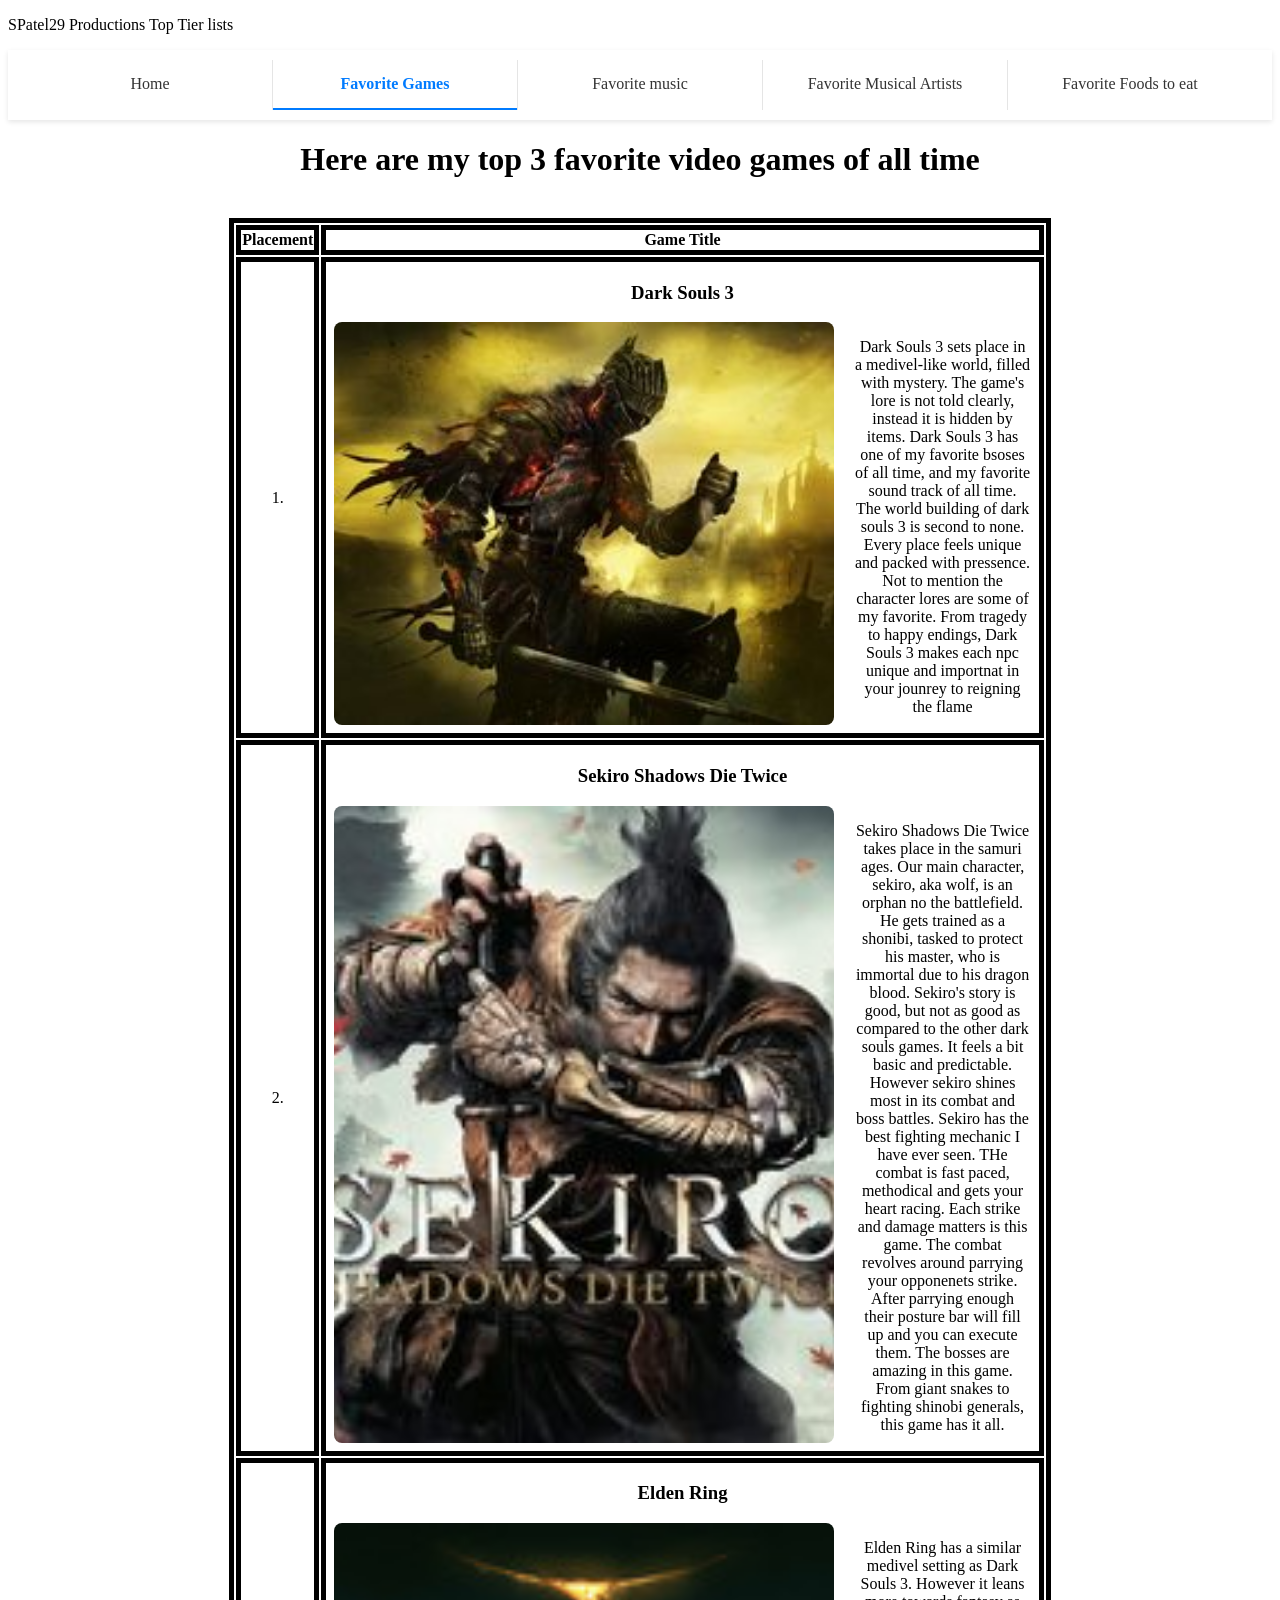
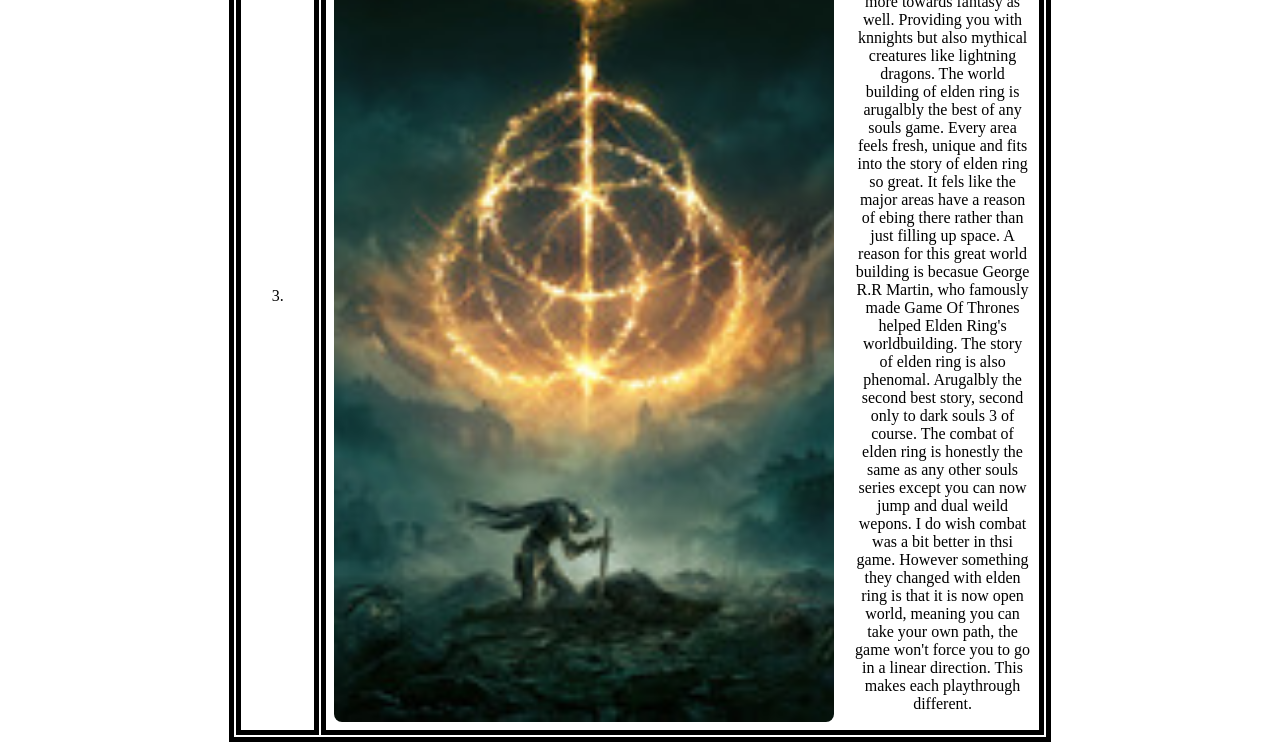
==== pages/games.html @ 2e05c4e2 "add games and landing page" ====
<!DOCTYPE html>
<html lang="en">

<head>
    <meta charset="UTF-8">
    <meta name="viewport" content="width=device-width, initial-scale=1.0">
    <title>Favorite Games of All Time</title>
    <link rel="stylesheet" href="../assets/css/games.css">
</head>

<body>
    <div id="header">
        <p>SPatel29 Productions Top Tier lists</p>
    </div>
    <nav id="nav-bar">
        <ul class="nav-links">
            <li><a href="index.html" class="nav-link">Home</a></li>
            <li><a href="games.html" aria-current="page">Favorite Games</a></li>
            <li><a href="music.html" class="nav-link">Favorite music</a></li>
            <li><a href="music-artists.html" class="nav-link">Favorite Musical Artists</a></li>
            <li><a href="favorite-foods.html" class="nav-link">Favorite Foods to eat</a></li>
        </ul>
    </nav>
        <main>
            <h1>Here are my top 3 favorite video games of all time</h1>
            <br>
            <div class="table-container">
                <table>
                    <tr>
                        <th>Placement</th>
                        <th>Game Title</th>
                    </tr>
                    <tr>
                        <td class="ranking">1.</td>
                        <td>
                            <h3 class="game-title">Dark Souls 3</h3>
                            <div class="game-info">
                                <img src="../assets/img/ds3_game-thumbnail.jpg" alt="Dark Souls 3 Game Cover">
                                <p>Dark Souls 3 sets place in a medivel-like world, filled with mystery. The game's lore
                                    is
                                    not told clearly, instead it is hidden by items. Dark Souls 3 has one of my favorite
                                    bsoses of all time, and my favorite sound track of
                                    all time. The world building of dark souls 3 is second to none. Every place feels
                                    unique
                                    and packed
                                    with pressence. Not to mention the character lores are some of my favorite. From
                                    tragedy
                                    to happy
                                    endings, Dark Souls 3 makes each npc unique and importnat in your jounrey to
                                    reigning
                                    the flame
                                </p>

                            </div>
                        </td>
                    </tr>
                    <tr>
                        <td class="ranking">2.</td>
                        <td>
                            <h3 class="game-title">Sekiro Shadows Die Twice</h3>
                            <div class="game-info">
                                <img src="../assets//img/sekiro-shadows-die-twice.jpg"
                                    alt="Sekiro Shadows Die Twice Cover">
                                <p>Sekiro Shadows Die Twice takes place in the samuri ages. Our main character, sekiro,
                                    aka
                                    wolf, is an orphan no the battlefield. He gets trained as a shonibi, tasked to
                                    protect
                                    his master, who is immortal due to his dragon blood. Sekiro's story is good, but not
                                    as
                                    good as compared to the other dark souls games. It feels a bit basic and
                                    predictable.
                                    However sekiro shines most in its combat and boss battles. Sekiro has the best
                                    fighting
                                    mechanic I have ever seen. THe combat is fast paced, methodical and gets your heart
                                    racing. Each strike and damage matters is this game. The combat revolves around
                                    parrying
                                    your opponenets strike. After parrying enough their posture bar will fill up and you
                                    can
                                    execute them. The bosses are amazing in this game. From giant snakes to fighting
                                    shinobi
                                    generals, this game has it all.
                                </p>
                            </div>
                        </td>
                    </tr>
                    <tr>
                        <td class="ranking">3.</td>
                        <td>
                            <h3 class="game-title">Elden Ring</h3>
                            <div class="game-info">
                                <img src="../assets/img/elden-ring.jpg" , alt="Elden Ring Thumbnail">
                                <p>
                                    Elden Ring has a similar medivel setting as Dark Souls 3. However it leans more
                                    towards
                                    fantasy as well. Providing you with knnights but also mythical creatures like
                                    lightning
                                    dragons. The world building of elden ring is arugalbly the best of any souls game.
                                    Every
                                    area feels fresh, unique and fits into the story of elden ring so great. It fels
                                    like
                                    the major areas have a reason of ebing there rather than just filling up space. A
                                    reason
                                    for this great world building is becasue George R.R Martin, who famously made Game
                                    Of
                                    Thrones helped Elden Ring's worldbuilding. The story of elden ring is also phenomal.
                                    Arugalbly the second best story, second only to dark souls 3 of course. The combat
                                    of
                                    elden ring is honestly the same as any other souls series except you can now jump
                                    and
                                    dual weild wepons. I do wish combat was a bit better in thsi game. However something
                                    they changed with elden ring is that it is now open world, meaning you can take your
                                    own
                                    path, the game won't force you to go in a linear direction. This makes each
                                    playthrough
                                    different.
                                </p>
                            </div>
                        </td>
                    </tr>
                </table>
            </div>
        </main>
        <footer></footer>
</body>

</html>
---- assets/css/games.css ----
table,
th,
td {
    border: 5px solid black;
}

.ranking,
.game-title,
.game-info {
    text-align: center;
}

.game-info {
    display: flex;
    gap: 20px
}

.game-info img {
    width: 500px;
    height: auto;
    flex-shrink: 0;
    object-fit: cover;
    border-radius: 8px;
}

.game-info p {
    flex: 1;
    min-width: 0;
}

div {
    img {
        margin-left: 1%;
        margin-bottom: 1%;
    }

    p {
        margin-right: 1%;
    }
}

table {
    width: 65%;
}

.table-container {
    display: flex;
    align-items: center;
    justify-content: center;
}

h1 {
    text-align: center;
}

#nav-bar {
    /* flex display makes children (nav-links) line up horizontally*/
    display: flex;
    justify-content: space-between;
    align-items: center;
    background: #ffffff;
    padding: 10px 20px;
    box-shadow: 0 2px 5px rgba(0, 0, 0, 0.1);
}

.nav-links {
    /*
        flex display makes children (li elements) line up horizontally 
        also allows you to control their spacing and sizing 
    */
    display: flex;
    list-style: none;
    margin: 0;
    padding: 0;
    gap: 0;
    justify-content: space-between;
    width: 100%;

}

.nav-links a {
    text-decoration: none;
    color: #333;
    /* 
        by default, <a> tags are inline, so only their text is clickable
        block display makes the entire area of the <a> (including padding and 
        full width of it's parent <li>) clickable, not just the text
    
    */
    display: block;
    padding: 15px 0;
    text-align: center;
    transition: transform 0.2s ease-in-out
        /* makes the nav bar link growth smooth */
}


nav a[aria-current="page"] {
    color: #007bff;
    font-weight: bold;
    border-bottom: 2px solid #007bff;
}

.nav-links li {
    /* grow and fill avilable space equally, spreading across nav bar */
    flex: 1;
    /* force list items to be wide*/
    display: inline-block;
    border-right: 1px solid rgba(0, 0, 0, 0.1);
}

.nav-links li a:hover {
    transform: scale(1.1);
    /* increases size to 110% as you hover */
    background-color: rgb(211, 211, 211);
    font-weight: bold;
}

/* .nav-links li+li {
    border-left: 1px solid rgba(0, 0, 0, 0.1);
    margin-left: 15px;
    padding-left: 15px;

} */

/* Remove the border from the very last item */
.nav-links li:last-child {
    border-right: none;
}
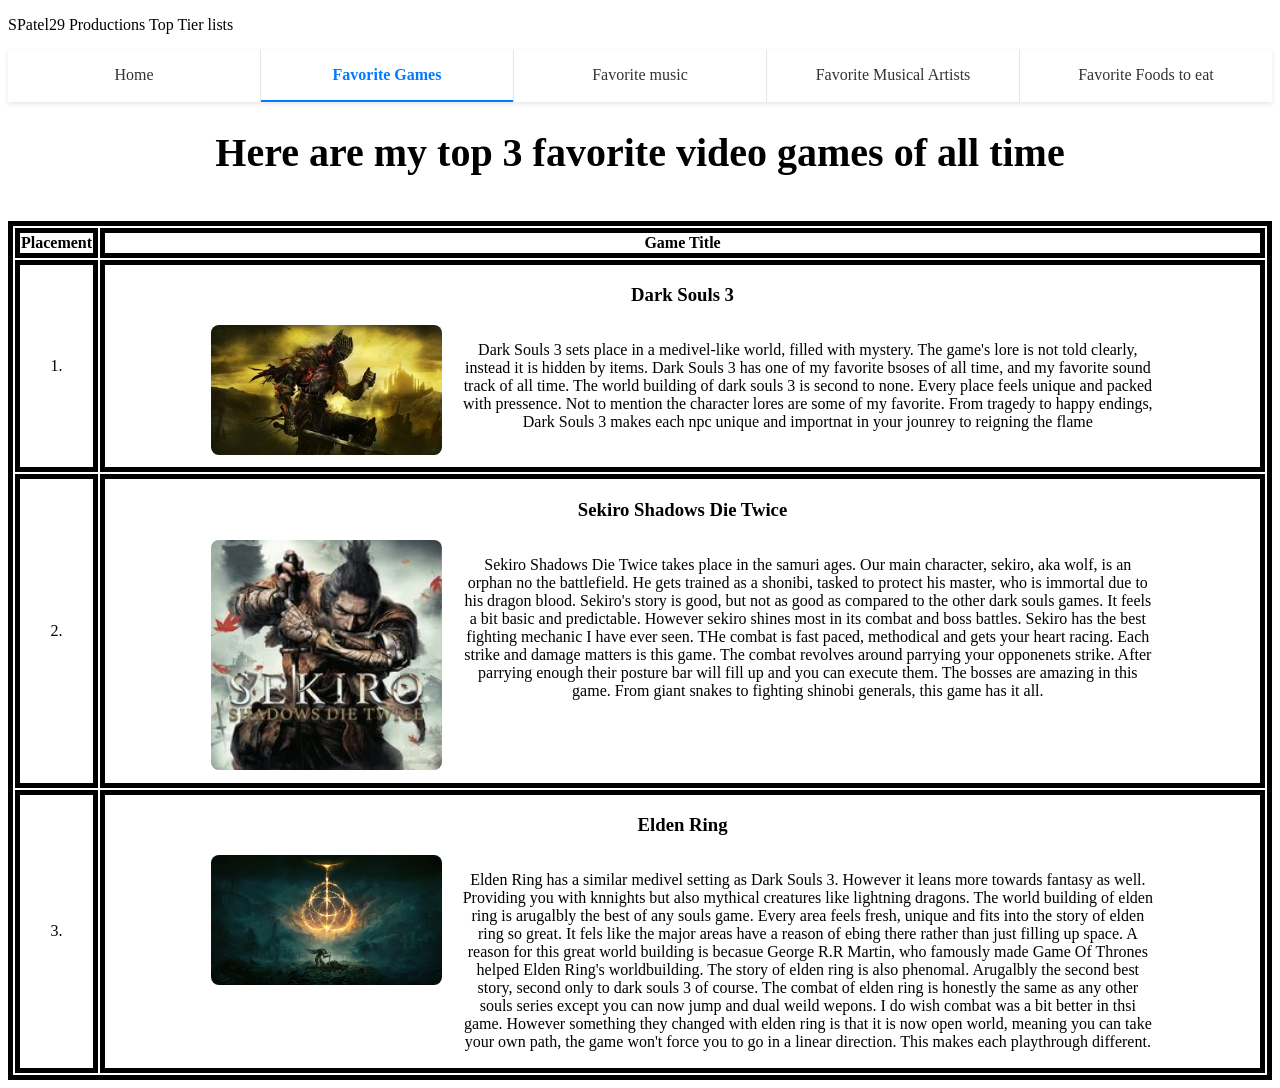
==== commit 73aabcd2: "Remove padding on nav bar to highlight entire nav a" ====
--- a/pages/games.html
+++ b/pages/games.html
@@ -50,7 +50,6 @@
                                     reigning
                                     the flame
                                 </p>
-
                             </div>
                         </td>
                     </tr>
--- a/assets/css/games.css
+++ b/assets/css/games.css
@@ -12,20 +12,24 @@
 
 .game-info {
     display: flex;
-    gap: 20px
+    gap: 20px;
+    align-items: flex-start;
+    margin: auto;
+    justify-content: center;
 }
 
 .game-info img {
-    width: 500px;
+    width: 20%;
     height: auto;
     flex-shrink: 0;
-    object-fit: cover;
     border-radius: 8px;
+    max-width: 500px;
 }
 
 .game-info p {
     flex: 1;
     min-width: 0;
+    max-width: 60%;
 }
 
 div {
@@ -40,7 +44,7 @@
 }
 
 table {
-    width: 65%;
+    width: 100%;
 }
 
 .table-container {
@@ -59,7 +63,7 @@
     justify-content: space-between;
     align-items: center;
     background: #ffffff;
-    padding: 10px 20px;
+    /* padding: 1em 1em; */
     box-shadow: 0 2px 5px rgba(0, 0, 0, 0.1);
 }
 
@@ -88,7 +92,7 @@
     
     */
     display: block;
-    padding: 15px 0;
+    padding: 1em 0;
     text-align: center;
     transition: transform 0.2s ease-in-out
         /* makes the nav bar link growth smooth */
@@ -126,4 +130,79 @@
 /* Remove the border from the very last item */
 .nav-links li:last-child {
     border-right: none;
-}+}
+
+.nav-links li a {
+    font-size: 1.0rem;
+}
+
+h1 {
+    font-size: 2.5rem;
+}
+
+/* Extra small devices (phones, 600px and down) */
+@media only screen and (max-width: 600px) {
+    .nav-links {
+        flex-direction: column;
+    }
+
+    .game-info img {
+        width: 85%;
+        margin-right: 1.2em;
+        margin-left: 1.2em;
+    }
+
+    .nav-links li {
+        border-bottom: 1px solid rgba(0, 0, 0, 0.1);
+        border-right: none;
+    }
+
+    .nav-links li:last-child {
+        border-bottom: none;
+    }
+    .game-info {
+        display: flex;
+        flex-direction: column;
+        align-items: center;
+    }
+
+}
+
+/* Small devices (portrait tablets and large phones, 600px and up) */
+@media only screen and (max-width: 600px) {}
+
+/* Medium devices (landscape tablets, 768px and up) */
+@media only screen and (min-width: 768px) {}
+
+@media only screen and (min-width: 992px) {}
+
+@media only screen and (min-width: 1200px) {}
+
+/* You should use relative units like rem, em and % for responseive designs */
+/* Use pixels for fixed precision */
+
+/*
+    When to avoid pixels:
+    1. Use rem for font sizes. Scales with font size
+
+    2. Use % or vw for fluid layouts:
+       Hard coding a container with pxs will cause horizontal scrolling on smaller
+       mobile screens.
+
+    3. Use rem or em for padding and margins so spacing scales proportionally with the text
+       Using pixels for padding and margins can lead to cramped layouts when text scales
+       up but surrounding space doesn't
+*/
+
+
+/*
+    When to use pixels:
+
+    1. Use pixels for borders, relative units can result in blurry subpixel rendering
+       or borders that disapper at certain zoom levels
+    2. Max width limits: Use pixels for limiting how wide a container can get
+       on massive monitors to prevent lines from being too long
+    3. Small fixed elements: icons, logos or decorative graphics require exact
+       pixel alignment to stay sharp
+
+*/
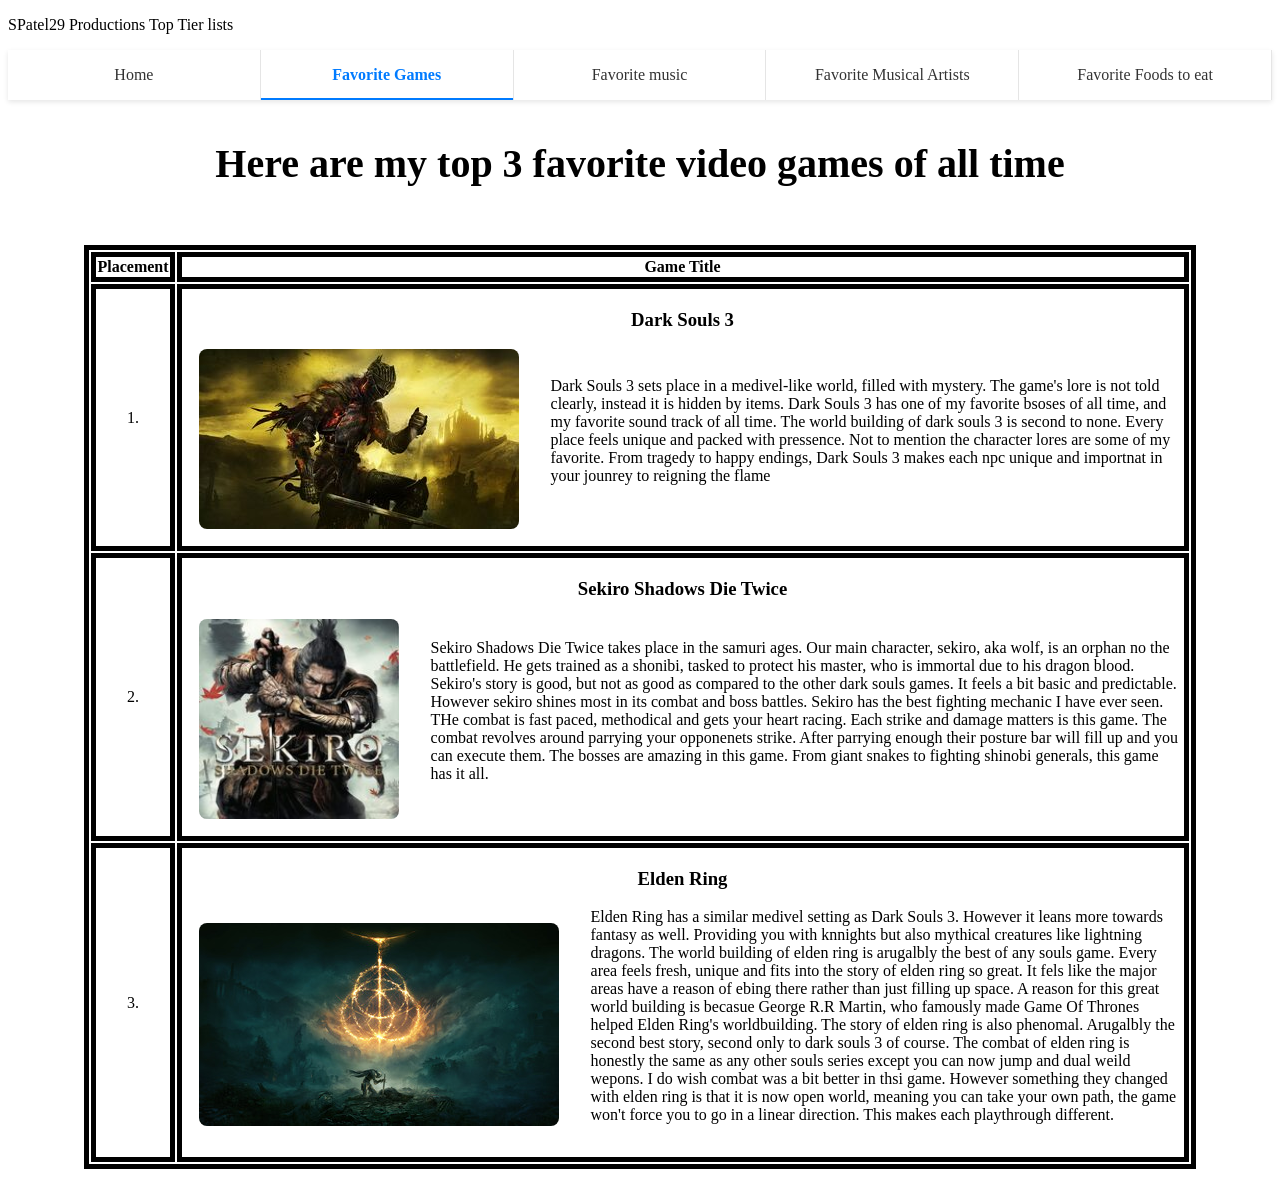
==== commit d0350914: "centeralize css code" ====
--- a/pages/games.html
+++ b/pages/games.html
@@ -5,7 +5,7 @@
     <meta charset="UTF-8">
     <meta name="viewport" content="width=device-width, initial-scale=1.0">
     <title>Favorite Games of All Time</title>
-    <link rel="stylesheet" href="../assets/css/games.css">
+    <link rel="stylesheet" href="../assets/css/styles.css">
 </head>
 
 <body>
@@ -14,7 +14,7 @@
     </div>
     <nav id="nav-bar">
         <ul class="nav-links">
-            <li><a href="index.html" class="nav-link">Home</a></li>
+            <li><a href="../index.html" class="nav-link">Home</a></li>
             <li><a href="games.html" aria-current="page">Favorite Games</a></li>
             <li><a href="music.html" class="nav-link">Favorite music</a></li>
             <li><a href="music-artists.html" class="nav-link">Favorite Musical Artists</a></li>
@@ -33,8 +33,8 @@
                     <tr>
                         <td class="ranking">1.</td>
                         <td>
-                            <h3 class="game-title">Dark Souls 3</h3>
-                            <div class="game-info">
+                            <h3 class="title">Dark Souls 3</h3>
+                            <div class="info">
                                 <img src="../assets/img/ds3_game-thumbnail.jpg" alt="Dark Souls 3 Game Cover">
                                 <p>Dark Souls 3 sets place in a medivel-like world, filled with mystery. The game's lore
                                     is
@@ -56,8 +56,8 @@
                     <tr>
                         <td class="ranking">2.</td>
                         <td>
-                            <h3 class="game-title">Sekiro Shadows Die Twice</h3>
-                            <div class="game-info">
+                            <h3 class="title">Sekiro Shadows Die Twice</h3>
+                            <div class="info">
                                 <img src="../assets//img/sekiro-shadows-die-twice.jpg"
                                     alt="Sekiro Shadows Die Twice Cover">
                                 <p>Sekiro Shadows Die Twice takes place in the samuri ages. Our main character, sekiro,
@@ -85,8 +85,8 @@
                     <tr>
                         <td class="ranking">3.</td>
                         <td>
-                            <h3 class="game-title">Elden Ring</h3>
-                            <div class="game-info">
+                            <h3 class="title">Elden Ring</h3>
+                            <div class="info">
                                 <img src="../assets/img/elden-ring.jpg" , alt="Elden Ring Thumbnail">
                                 <p>
                                     Elden Ring has a similar medivel setting as Dark Souls 3. However it leans more
--- a/assets/css/styles.css
+++ b/assets/css/styles.css
@@ -0,0 +1,202 @@
+h1 {
+    font-size: 2.5rem;
+    text-align: center;
+    margin: 1em
+}
+
+table {
+    width: 100%;
+}
+
+table,
+th,
+td {
+    border: 5px solid black;
+}
+
+div {
+    img {
+        margin: 0 0 1em 1em
+    }
+}
+
+.table-container {
+    display: flex;
+    align-items: center;
+    justify-content: center;
+    max-width: fit-content;
+    margin: auto;
+}
+
+
+
+.info {
+    display: flex;
+    gap: 2rem; /* Clear, intentional spacing */
+    align-items: center; /* Usually looks better for text/image pairs */
+    max-width: 1000px; /* Optional: Constrain the whole block, not individual items */
+    margin: 0 auto;
+
+    img {
+        flex: 0 0 200px; /* Use a base width instead of a percentage */
+        width: 100%; /* Fill that base width */
+        height: auto;
+        border-radius: 8px;
+        object-fit: cover;
+    }
+
+    p {
+        flex: 1; /* Automatically takes the remaining space */
+        min-width: 250px; /* Prevents text from getting too skinny on mobile */
+        margin: 0 0 2em 0;
+        text-align: left; /* Easier to read for long descriptions */
+    }
+}
+
+.ranking,
+.title {
+    text-align: center;
+}
+
+#nav-bar {
+    /* flex display makes children (nav-links) line up horizontally*/
+    display: flex;
+    justify-content: space-between;
+    align-items: center;
+    background: #ffffff;
+    box-shadow: 0 2px 5px rgba(0, 0, 0, 0.1);
+}
+
+.nav-links {
+    /*
+        flex display makes children (li elements) line up horizontally 
+        also allows you to control their spacing and sizing 
+    */
+    display: flex;
+    list-style: none;
+    margin: 0;
+    padding: 0;
+    gap: 0;
+    justify-content: space-between;
+    width: 100%;
+
+    a {
+        text-decoration: none;
+        color: #333;
+        /* 
+        by default, <a> tags are inline, so only their text is clickable
+        block display makes the entire area of the <a> (including padding and 
+        full width of it's parent <li>) clickable, not just the text
+    
+    */
+        display: flex;
+        padding: 1em 1em;
+        text-align: center;
+        transition: transform 0.2s ease-in-out;
+        flex: 1;
+        /* Forces link to fill parent container (li) width/height */
+        align-items: center;
+        justify-content: center;
+
+        /* makes the nav bar link growth smooth */
+    }
+
+    li {
+        /* grow and fill avilable space equally, spreading across nav bar */
+        flex: 1;
+        /* force list items to be wide*/
+        display: flex;
+        border-right: 1px solid rgba(0, 0, 0, 0.1);
+        overflow: hidden;
+
+        a:hover {
+            transform: scale(1.1);
+            /* increases size to 110% as you hover */
+            background-color: rgb(211, 211, 211);
+            font-weight: bold;
+        }
+
+        :last-child {
+            border-right: none;
+        }
+
+        a {
+            position: relative;
+            /* enable z-index */
+            z-index: 1;
+            /* Set up base layer */
+            font-size: 1rem;
+        }
+    }
+}
+
+nav a[aria-current="page"] {
+    color: #007bff;
+    font-weight: bold;
+    /* inset draws the line INSIDE the existing space, 
+    keeping height of all links identical regardless of which one is active*/
+    box-shadow: inset 0 -2px 0 0 #007bff;
+    border-bottom: none;
+    /* z-index used to pop it to front on hover, so link doesn't overlap neighbors borders */
+    z-index: 10;
+}
+
+
+/* Extra small devices (phones, 600px and down) */
+@media only screen and (max-width: 600px) {
+    .nav-links {
+        flex-direction: column;
+
+        li {
+            border-bottom: 1px solid rgba(0, 0, 0, 0.1);
+            border-right: none;
+        }
+
+        li:last-child {
+            border-bottom: none;
+        }
+    }
+
+}
+
+@media only screen and (max-width: 800px) {
+    .info {
+        display: flex;
+        flex-direction: column;
+        align-items: center;
+
+        img {
+            width: 85%;
+            margin: 0 1.2em;
+        }
+    }
+}
+
+/* You should use relative units like rem, em and % for responseive designs */
+/* Use pixels for fixed precision */
+
+/*
+    When to avoid pixels:
+    1. Use rem for font sizes. Scales with font size
+
+    2. Use % or vw for fluid layouts:
+       Hard coding a container with pxs will cause horizontal scrolling on smaller
+       mobile screens.
+
+    3. Use rem or em for padding and margins so spacing scales proportionally with the text
+       Using pixels for padding and margins can lead to cramped layouts when text scales
+       up but surrounding space doesn't
+*/
+
+
+/*
+    When to use pixels:
+
+    1. Use pixels for borders, relative units can result in blurry subpixel rendering
+       or borders that disapper at certain zoom levels
+    2. Max width limits: Use pixels for limiting how wide a container can get
+       on massive monitors to prevent lines from being too long
+    3. Small fixed elements: icons, logos or decorative graphics require exact
+       pixel alignment to stay sharp
+
+*/
